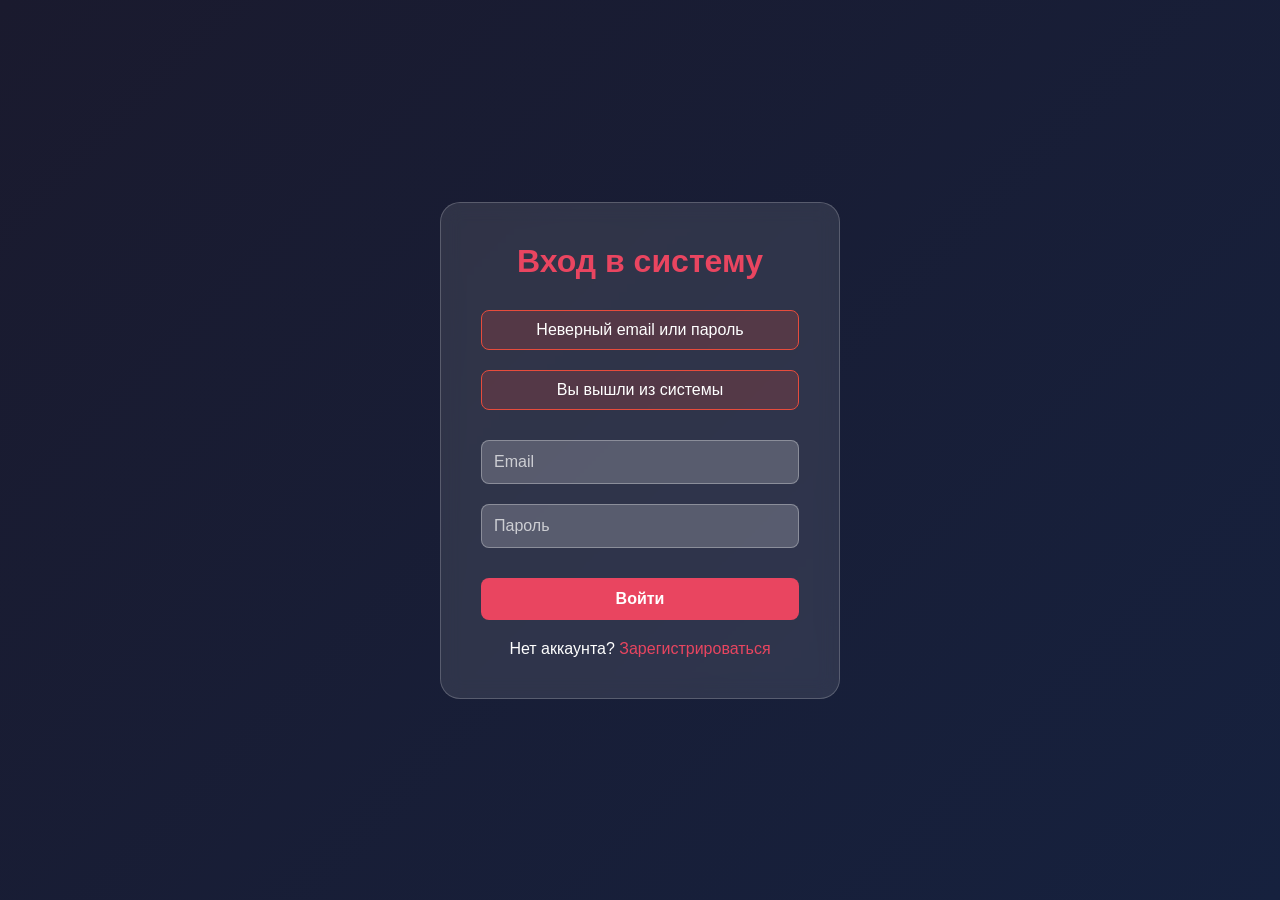
==== src/main/resources/templates/login.html @ a3d9d1e3 "first plane" ====
<!DOCTYPE html>
<html xmlns:th="http://www.thymeleaf.org" lang="ru">
<head>
    <meta charset="UTF-8">
    <meta name="viewport" content="width=device-width, initial-scale=1.0">
    <title>Вход - Театр</title>
    <style>
        * {
            margin: 0;
            padding: 0;
            box-sizing: border-box;
        }
        body {
            font-family: 'Segoe UI', Tahoma, Geneva, Verdana, sans-serif;
            background: linear-gradient(135deg, #1a1a2e 0%, #16213e 100%);
            min-height: 100vh;
            display: flex;
            justify-content: center;
            align-items: center;
            color: #fff;
        }
        .login-container {
            background: rgba(255, 255, 255, 0.1);
            backdrop-filter: blur(10px);
            border-radius: 20px;
            padding: 40px;
            width: 400px;
            border: 1px solid rgba(255, 255, 255, 0.2);
        }
        h1 {
            text-align: center;
            margin-bottom: 30px;
            color: #e94560;
        }
        input {
            width: 100%;
            padding: 12px;
            margin: 10px 0;
            background: rgba(255, 255, 255, 0.2);
            border: 1px solid rgba(255, 255, 255, 0.3);
            border-radius: 8px;
            color: #fff;
            font-size: 16px;
        }
        input::placeholder {
            color: rgba(255, 255, 255, 0.7);
        }
        button {
            width: 100%;
            padding: 12px;
            margin-top: 20px;
            background: #e94560;
            border: none;
            border-radius: 8px;
            color: white;
            font-size: 16px;
            font-weight: bold;
            cursor: pointer;
            transition: all 0.3s ease;
        }
        button:hover {
            background: #ff6b81;
            transform: translateY(-2px);
        }
        .register-link {
            text-align: center;
            margin-top: 20px;
        }
        .register-link a {
            color: #e94560;
            text-decoration: none;
        }
        .register-link a:hover {
            text-decoration: underline;
        }
        .error {
            background: rgba(231, 76, 60, 0.2);
            border: 1px solid #e74c3c;
            padding: 10px;
            border-radius: 8px;
            margin-bottom: 20px;
            text-align: center;
        }
    </style>
</head>
<body>
<div class="login-container">
    <h1>Вход в систему</h1>

    <div th:if="${param.error}" class="error">
        Неверный email или пароль
    </div>
    <div th:if="${param.logout}" class="error">
        Вы вышли из системы
    </div>

    <form th:action="@{/auth/login}" method="post">
        <input type="text" name="username" placeholder="Email" required>
        <input type="password" name="password" placeholder="Пароль" required>
        <button type="submit">Войти</button>
    </form>

    <div class="register-link">
        Нет аккаунта? <a href="/auth/register">Зарегистрироваться</a>
    </div>
</div>
</body>
</html>
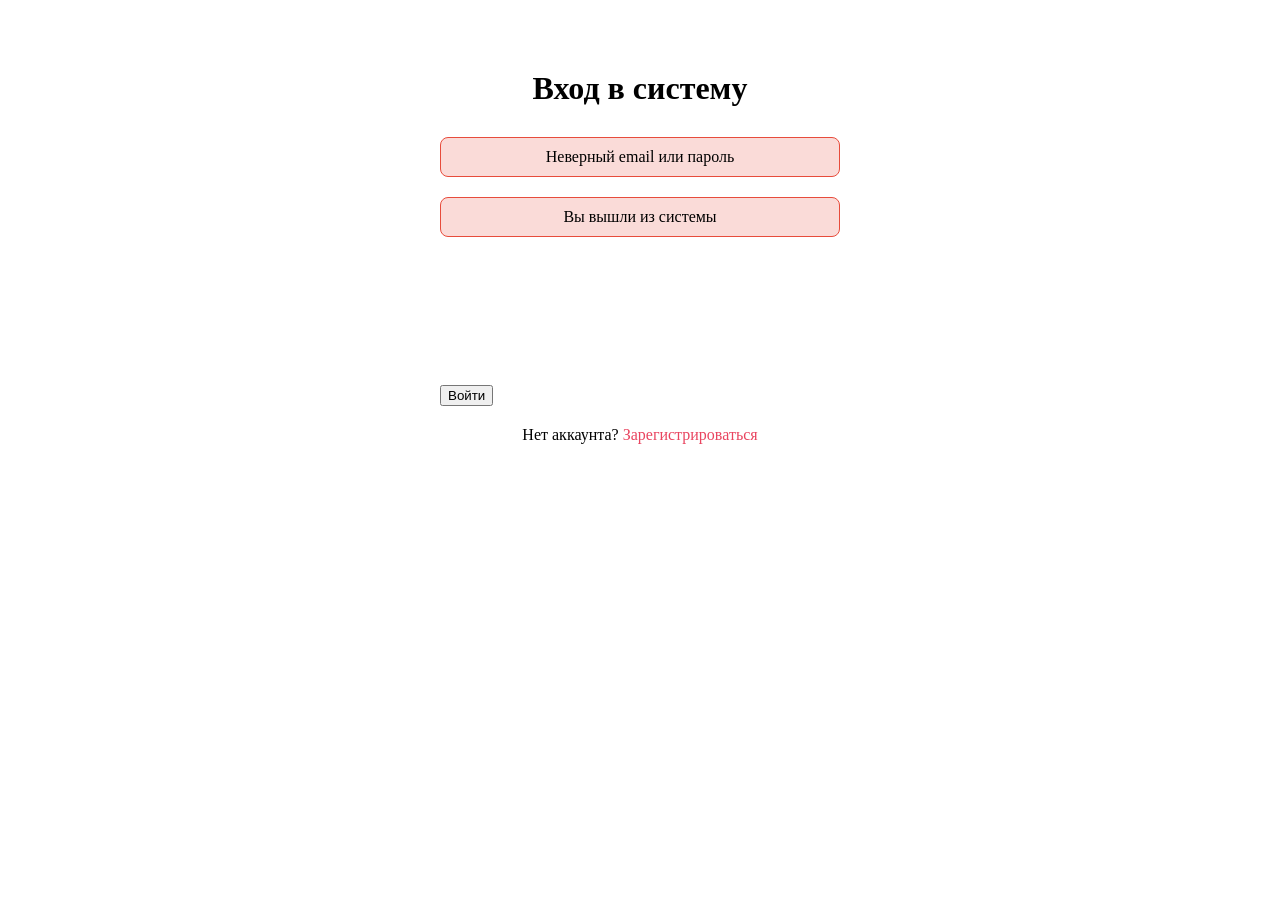
==== commit 1ec7ef77: "Изменил структуру файлов фронта для представления работы" ====
--- a/src/main/resources/templates/login.html
+++ b/src/main/resources/templates/login.html
@@ -4,20 +4,13 @@
     <meta charset="UTF-8">
     <meta name="viewport" content="width=device-width, initial-scale=1.0">
     <title>Вход - Театр</title>
+    <link rel="stylesheet" href="/css/style.css">
     <style>
-        * {
-            margin: 0;
-            padding: 0;
-            box-sizing: border-box;
-        }
+        /* Специфичные стили только для страницы входа */
         body {
-            font-family: 'Segoe UI', Tahoma, Geneva, Verdana, sans-serif;
-            background: linear-gradient(135deg, #1a1a2e 0%, #16213e 100%);
-            min-height: 100vh;
             display: flex;
             justify-content: center;
             align-items: center;
-            color: #fff;
         }
         .login-container {
             background: rgba(255, 255, 255, 0.1);
@@ -27,10 +20,9 @@
             width: 400px;
             border: 1px solid rgba(255, 255, 255, 0.2);
         }
-        h1 {
+        .login-container h1 {
             text-align: center;
             margin-bottom: 30px;
-            color: #e94560;
         }
         input {
             width: 100%;
@@ -44,23 +36,6 @@
         }
         input::placeholder {
             color: rgba(255, 255, 255, 0.7);
-        }
-        button {
-            width: 100%;
-            padding: 12px;
-            margin-top: 20px;
-            background: #e94560;
-            border: none;
-            border-radius: 8px;
-            color: white;
-            font-size: 16px;
-            font-weight: bold;
-            cursor: pointer;
-            transition: all 0.3s ease;
-        }
-        button:hover {
-            background: #ff6b81;
-            transform: translateY(-2px);
         }
         .register-link {
             text-align: center;
